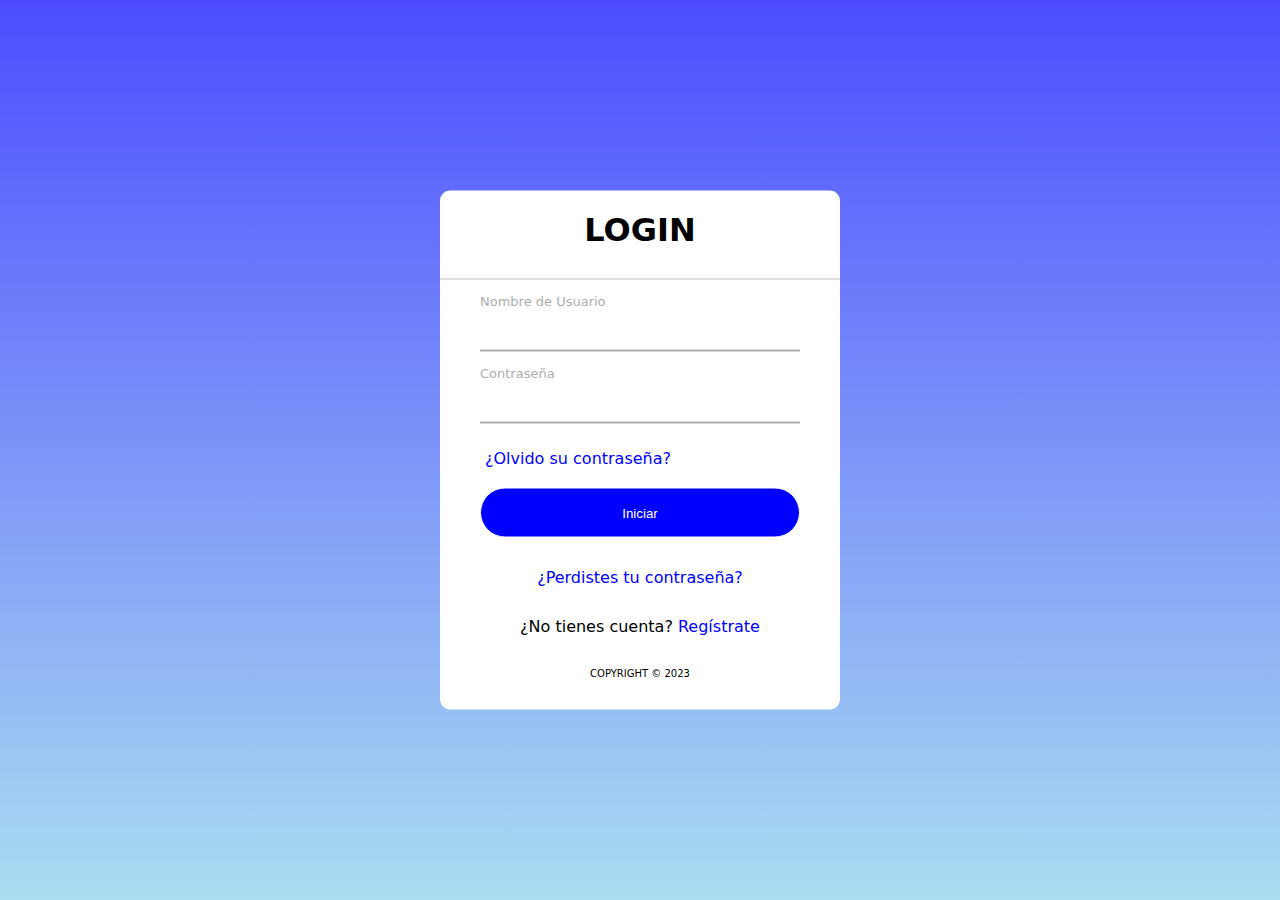
==== index.html @ 26c2ff29 "economiza_" ====
<!DOCTYPE html>
<html lang="es">
    <head>
        <meta charset="UTF-8">
        <meta name="viewport" content="width=device-with,initial-scale=1.0">
        <meta http-equiv="X-UA-Compatible" content="ie=edge">
        <title>Document</title>
        <link rel="stylesheet" href="estilos/stylecarga.css">
    </head>
    <body>
     

        <div class="lds-ring loader" id="loader"><div></div><div></div><div></div><div></div></div>

        <script src="java/scriptcarga.js"></script>

        <div class="formulario">
            <h1>LOGIN</h1>
           
            <form method="post">
                
                <div class="username">
                
                    <input type="text" required>
                    <label>Nombre de Usuario</label>
                </div>

                <div class="username">
                    <input type="password" required>
                    <label>Contraseña</label>

                </div>
                <div class="recordar">¿Olvido su contraseña?</div>

                <input type="submit" value="Iniciar">

                <div class="recuperar">  
                     <a href="#">¿Perdistes tu contraseña?</a>
                </div>
                <div class="registrarse">
                    ¿No tienes cuenta? <a href="#">Regístrate</a>
                </div>
                
                <div class="copyright">
                    <small>
                        COPYRIGHT &copy; 2023
                        <br>
                    </small>
                </div>

            </form>

        </div>
       

       
    </body>

</html>
---- estilos/stylecarga.css ----
*{
    margin: 0;
    padding: 0;
    box-sizing: border-box;
}






.lds-ring {
    display: inline-block;
    position: relative;
    width: 80px;
    height: 80px;
  }
  .lds-ring div {
    box-sizing: border-box;
    display: block;
    position: absolute;
    width: 64px;
    height: 64px;
    margin: 8px;
    border: 8px solid #fff;
    border-radius: 50%;
    animation: lds-ring 1.2s cubic-bezier(0.5, 0, 0.5, 1) infinite;
    border-color: #fff transparent transparent transparent;
  }
  .lds-ring div:nth-child(1) {
    animation-delay: -0.45s;
  }
  .lds-ring div:nth-child(2) {
    animation-delay: -0.3s;
  }
  .lds-ring div:nth-child(3) {
    animation-delay: -0.15s;
  }
  @keyframes lds-ring {
    0% {
      transform: rotate(0deg);
    }
    100% {
      transform: rotate(360deg);
    }
  }
  img{
    position: absolute;
    z-index: 1000;
  }


  .loader{
    background: blue;
    width: 100%;
    height: 100vh;
   text-align: center;
   display: flex;
   justify-content: center;
    align-items: center;
    position: fixed;
    top: 0;
    left: 0;
    z-index: 100000;
    clip-path: circle(150% at 100% 0);
 
    transition: clip-path 3s ease-in-out ;
}
.loader2{
    clip-path: circle(0% at 100% 0%);
}





body{
    margin: 0;
    padding: 0;
    font-family: system-ui, -apple-system, BlinkMacSystemFont, 'Segoe UI', Roboto, Oxygen, Ubuntu, Cantarell, 'Open Sans', 'Helvetica Neue', sans-serif;
    
    background-image: url("imagenes/imglogin.jpg");
    background-size: cover;
    background-position: center;
    background-attachment: fixed;


    height: 100vh;

}
body::before{
    content: "";
    width: 100%;
    min-height: 100vh;
    position: absolute;
    top: 0;
    left: 0;
    background: linear-gradient(blue,skyblue);
    opacity: 0.7;
    z-index: -1;
}

.formulario{
    position: absolute;
    top: 50%;
    left: 50%;
    transform: translate(-50%,-50%);
    width: 400px;
    background: white;
    border-radius: 10px;
}
.formulario h1{
    text-align: center;
    padding: 20px 0px 30px 0px;
  
    border-bottom: 1px solid silver;
}
.formulario form{
    padding: 0 40px;
    box-sizing: border-box;
}
form .username{
    position: relative;
    border-bottom: 2px solid #adadad;
    margin: 30px 0;

}
.username input{
    width: 100%;
    padding: 0 5px;
    height: 40px;
    font-size: 16px;
    border: none;
    background: none;
    outline: none;
}

.username label{
    position: absolute;
    top: -40%;
    left: 0px;
    color: #adadad;
    
    
    font-size:13px;
    pointer-events: none;
}
.username span::before{
    content: '';
    position: absolute;
    top: 40px;
    left: 0;
    width: 100%;
    height: 2px;
    background: blue;
}
.username input:focus ~ label,
.username input:focus ~label{
   
    color: blue;
}

.username input:focus ~ span::before,
.username input:focus ~span::before{
    width: 100%;
}

.recordar{
    margin: -5px 0 20px 5px;
    color: blue;
    cursor: pointer;
}
.recordar:hover{
    text-decoration: underline;
}
input[type="submit"]{
    width: 100%;
    height: 50px;
    border:  1px solid;
    background: blue;
    border-radius: 25px;
    font-size: 18x;
    color: white;
    cursor: pointer;
    outline: none;
}
input[type="submit"]:hover{
    border-color: purple;
    transition: .5s;
}
.recuperar{
    margin: 30px 0;
    text-align: center;
    font-size: 16px;
    color: black;
}
.recuperar a{
    color: blue;
    text-decoration: none;
}
.recuperar a:hover{
    text-decoration: underline;
}

.registrarse{
    margin: 30px 0;
    text-align: center;
    font-size: 16px;
    color: black;
}
.registrarse a{
    color: blue;
    text-decoration: none;
}
.registrarse a:hover{
    text-decoration: underline;
}
.copyright{
    margin: 30px 0;
    text-align: center;
    font-size: 12px;
    color: black;
}
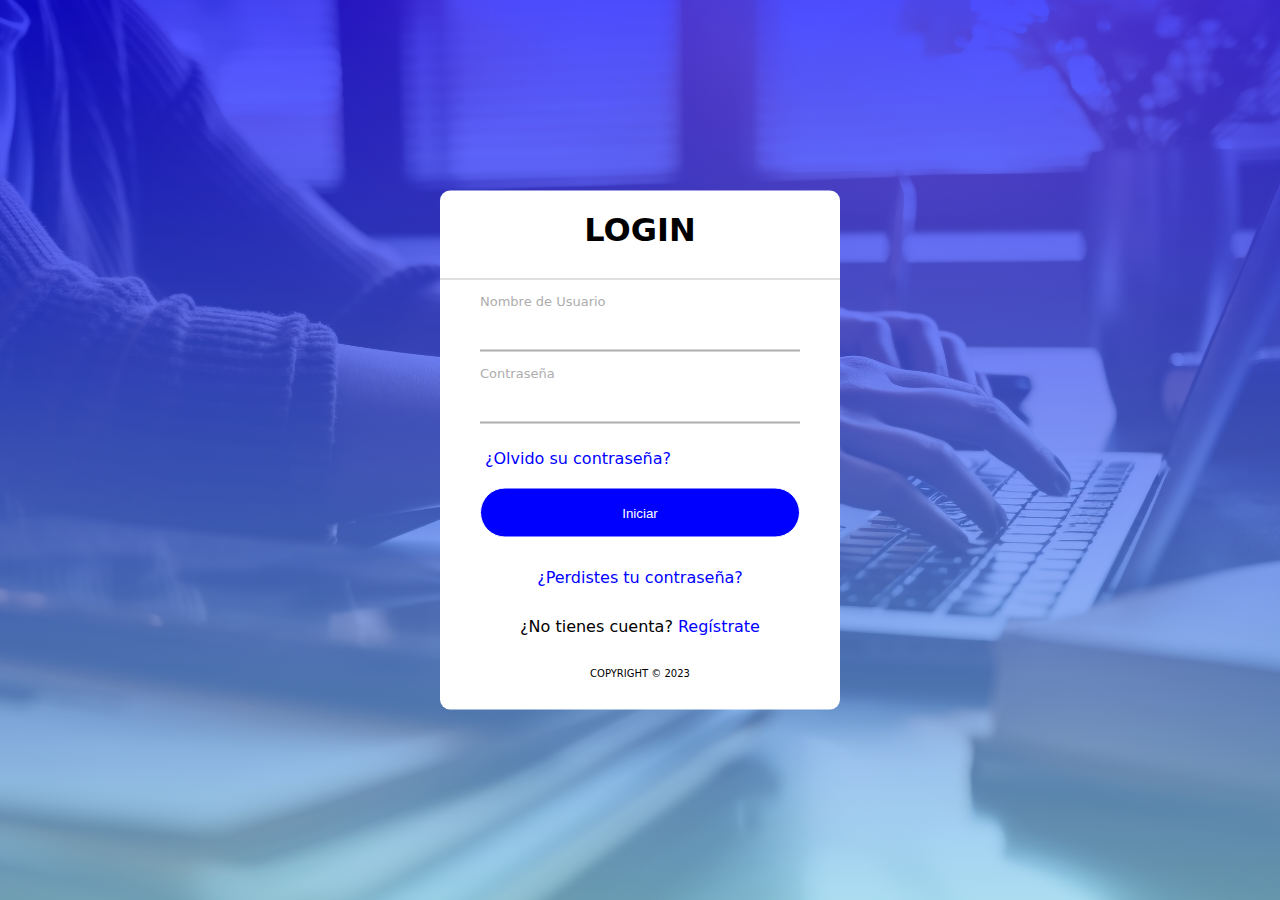
==== commit 82966669: "commit_new" ====
--- a/index.html
+++ b/index.html
@@ -35,7 +35,7 @@
                 <input type="submit" value="Iniciar">
 
                 <div class="recuperar">  
-                     <a href="#">¿Perdistes tu contraseña?</a>
+                     <a href="paginas/reestablecer.html">¿Perdistes tu contraseña?</a>
                 </div>
                 <div class="registrarse">
                     ¿No tienes cuenta? <a href="#">Regístrate</a>
--- a/estilos/stylecarga.css
+++ b/estilos/stylecarga.css
@@ -79,7 +79,7 @@
     padding: 0;
     font-family: system-ui, -apple-system, BlinkMacSystemFont, 'Segoe UI', Roboto, Oxygen, Ubuntu, Cantarell, 'Open Sans', 'Helvetica Neue', sans-serif;
     
-    background-image: url("imagenes/imglogin.jpg");
+    background-image: url("../imagenes/imglogin.jpg");
     background-size: cover;
     background-position: center;
     background-attachment: fixed;
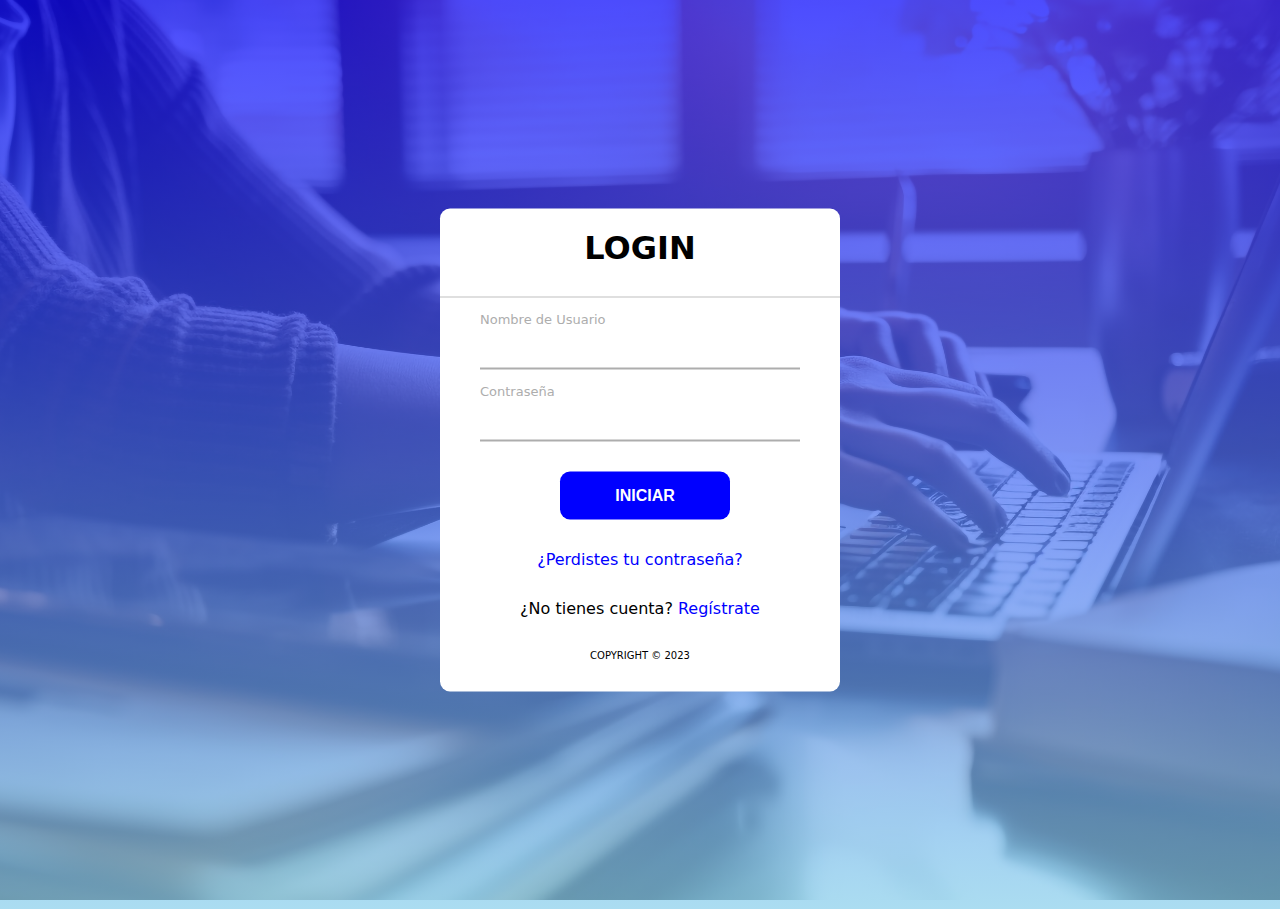
==== commit df2691f8: "new_31_3" ====
--- a/index.html
+++ b/index.html
@@ -13,11 +13,11 @@
         <div class="lds-ring loader" id="loader"><div></div><div></div><div></div><div></div></div>
 
         <script src="java/scriptcarga.js"></script>
-
-        <div class="formulario">
+        <section class="formulario ">
+        <!-- <div class="formulario"> -->
             <h1>LOGIN</h1>
            
-            <form method="post">
+            <form method="post" action="#">
                 
                 <div class="username">
                 
@@ -30,9 +30,12 @@
                     <label>Contraseña</label>
 
                 </div>
-                <div class="recordar">¿Olvido su contraseña?</div>
 
-                <input type="submit" value="Iniciar">
+               
+                <a class="btn1" href="paginas/principal.html" target="_blank">INICIAR</a>
+              
+
+                <!-- <input type="submit" value="Iniciar"> -->
 
                 <div class="recuperar">  
                      <a href="paginas/reestablecer.html">¿Perdistes tu contraseña?</a>
@@ -50,8 +53,8 @@
 
             </form>
 
-        </div>
-       
+        <!-- </div> -->
+    </section>
 
        
     </body>
--- a/estilos/stylecarga.css
+++ b/estilos/stylecarga.css
@@ -76,9 +76,10 @@
 
 body{
     margin: 0;
-    padding: 0;
+    padding:0;
     font-family: system-ui, -apple-system, BlinkMacSystemFont, 'Segoe UI', Roboto, Oxygen, Ubuntu, Cantarell, 'Open Sans', 'Helvetica Neue', sans-serif;
-    
+    top: 0;
+    left: 0;
     background-image: url("../imagenes/imglogin.jpg");
     background-size: cover;
     background-position: center;
@@ -89,13 +90,16 @@
 
 }
 body::before{
+    
     content: "";
     width: 100%;
-    min-height: 100vh;
+    height: 101%;
+  
     position: absolute;
     top: 0;
     left: 0;
     background: linear-gradient(blue,skyblue);
+
     opacity: 0.7;
     z-index: -1;
 }
@@ -173,7 +177,26 @@
 .recordar:hover{
     text-decoration: underline;
 }
-input[type="submit"]{
+.btn1{
+    display: block;
+    text-align: center;
+    width: 170px;
+    font-family: Arial, Helvetica, sans-serif;
+    font-weight: 700;
+    background-color: blue;
+    border-radius: 10px;
+    padding: 15px 30px;
+    margin: 10px 80px;
+    color: #fff;
+    text-decoration: none;
+}
+.btn1:hover{
+    background-color: white;
+    border: 3px solid blue;
+    color: blue;
+    
+}
+/* input[type="submit"]{
     width: 100%;
     height: 50px;
     border:  1px solid;
@@ -187,7 +210,7 @@
 input[type="submit"]:hover{
     border-color: purple;
     transition: .5s;
-}
+} */
 .recuperar{
     margin: 30px 0;
     text-align: center;
@@ -221,3 +244,14 @@
     font-size: 12px;
     color: black;
 }
+
+/* --------------------------------------------
+ proceso de responsive 
+ ------------------------------------------ */
+
+@media  screen and (max-width: 750px) {
+    body::before{
+        width: 105%;
+        height: 106%;;
+    }
+}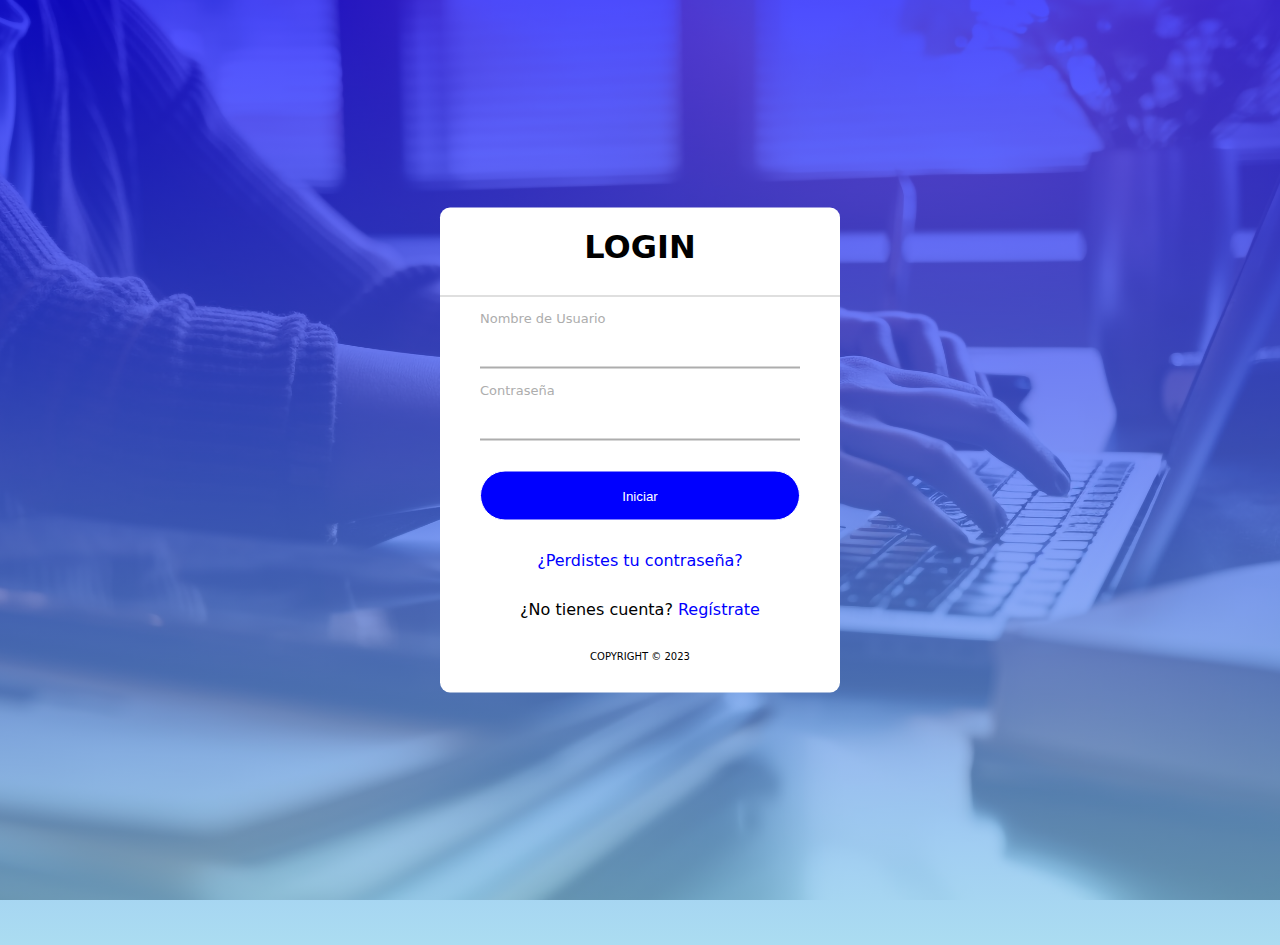
==== commit e5d9a7db: "new_2_55" ====
--- a/index.html
+++ b/index.html
@@ -13,11 +13,11 @@
         <div class="lds-ring loader" id="loader"><div></div><div></div><div></div><div></div></div>
 
         <script src="java/scriptcarga.js"></script>
-        <section class="formulario ">
-        <!-- <div class="formulario"> -->
+        <!-- <section class="formulario "> -->
+        <div class="formulario">
             <h1>LOGIN</h1>
            
-            <form method="post" action="#">
+            <form  action="paginas/principal.html">
                 
                 <div class="username">
                 
@@ -32,16 +32,16 @@
                 </div>
 
                
-                <a class="btn1" href="paginas/principal.html" target="_blank">INICIAR</a>
+                <!-- <a class="btn1" href="paginas/principal.html" target="_blank">INICIAR</a> -->
               
 
-                <!-- <input type="submit" value="Iniciar"> -->
+                <input type="submit" value="Iniciar">
 
                 <div class="recuperar">  
                      <a href="paginas/reestablecer.html">¿Perdistes tu contraseña?</a>
                 </div>
                 <div class="registrarse">
-                    ¿No tienes cuenta? <a href="#">Regístrate</a>
+                    ¿No tienes cuenta? <a href="paginas/registro.html">Regístrate</a>
                 </div>
                 
                 <div class="copyright">
@@ -53,8 +53,8 @@
 
             </form>
 
-        <!-- </div> -->
-    </section>
+        </div>
+    <!-- </section> -->
 
        
     </body>
--- a/estilos/stylecarga.css
+++ b/estilos/stylecarga.css
@@ -80,6 +80,7 @@
     font-family: system-ui, -apple-system, BlinkMacSystemFont, 'Segoe UI', Roboto, Oxygen, Ubuntu, Cantarell, 'Open Sans', 'Helvetica Neue', sans-serif;
     top: 0;
     left: 0;
+
     background-image: url("../imagenes/imglogin.jpg");
     background-size: cover;
     background-position: center;
@@ -92,8 +93,8 @@
 body::before{
     
     content: "";
-    width: 100%;
-    height: 101%;
+    width: 104%;
+    height: 105%;
   
     position: absolute;
     top: 0;
@@ -177,7 +178,7 @@
 .recordar:hover{
     text-decoration: underline;
 }
-.btn1{
+/* .btn1{
     display: block;
     text-align: center;
     width: 170px;
@@ -195,8 +196,8 @@
     border: 3px solid blue;
     color: blue;
     
-}
-/* input[type="submit"]{
+} */
+input[type="submit"]{
     width: 100%;
     height: 50px;
     border:  1px solid;
@@ -210,7 +211,7 @@
 input[type="submit"]:hover{
     border-color: purple;
     transition: .5s;
-} */
+}
 .recuperar{
     margin: 30px 0;
     text-align: center;
@@ -250,8 +251,31 @@
  ------------------------------------------ */
 
 @media  screen and (max-width: 750px) {
+    .btn1{
+        display: block;
+        text-align: center;
+        width: 170px;
+        font-family: Arial, Helvetica, sans-serif;
+        font-weight: 700;
+        background-color: blue;
+        border-radius: 10px;
+        padding: 15px 30px;
+        margin: 20px 50px;
+        color: #fff;
+        text-decoration: none;
+    }
+    .formulario{
+        position: absolute;
+        top: 50%;
+        left: 50%;
+        transform: translate(-50%,-50%);
+        width: 350px;
+        background: white;
+        border-radius: 10px;
+    }
     body::before{
-        width: 105%;
-        height: 106%;;
+        width: 100%;
+        height: 100%;
+        position: absolute;
     }
 }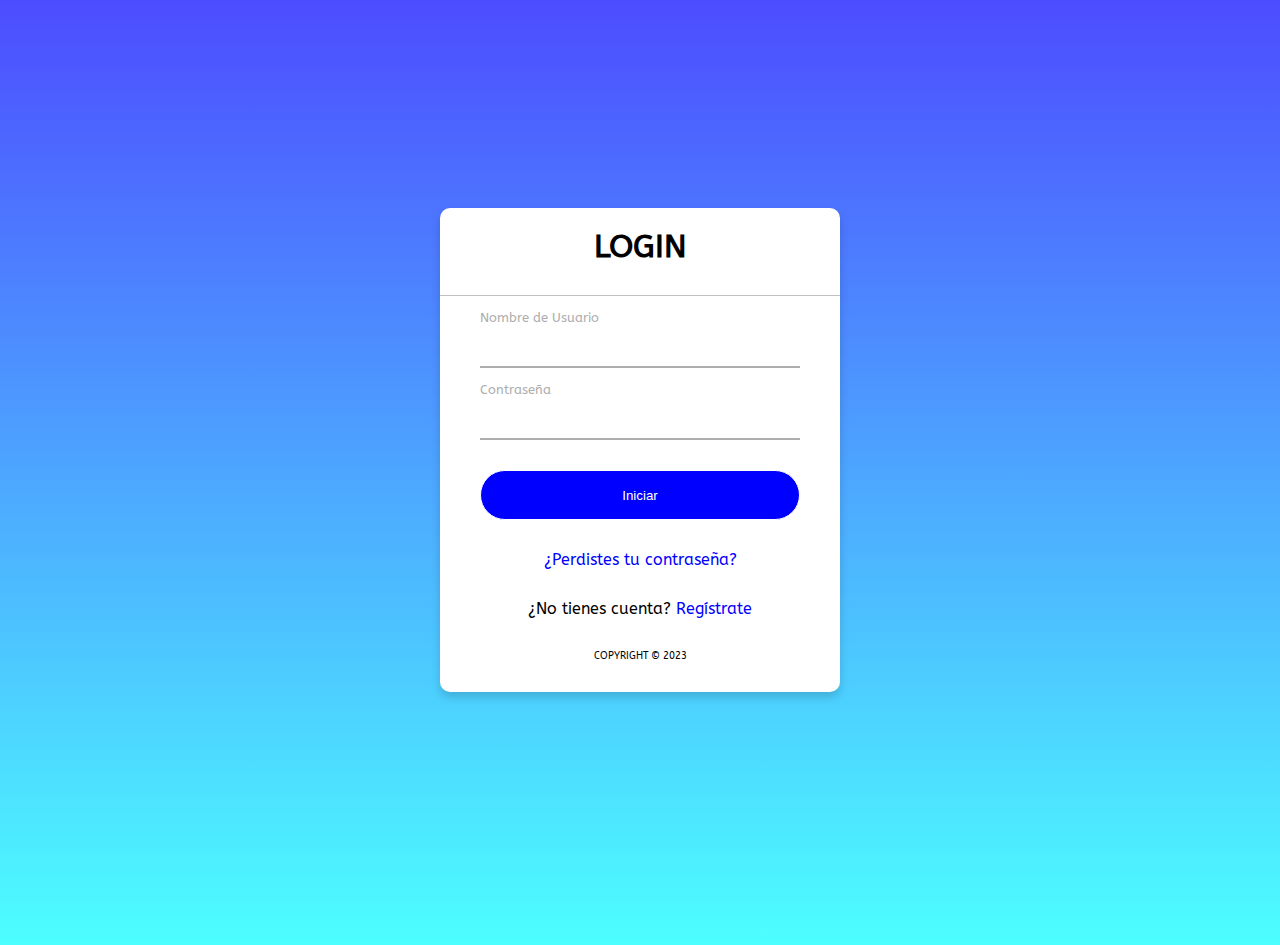
==== commit a4dc9d12: "new_24" ====
--- a/index.html
+++ b/index.html
@@ -5,6 +5,7 @@
         <meta name="viewport" content="width=device-with,initial-scale=1.0">
         <meta http-equiv="X-UA-Compatible" content="ie=edge">
         <title>Document</title>
+        <link href="https://fonts.googleapis.com/css2?family=ABeeZee&display=swap" rel="stylesheet">
         <link rel="stylesheet" href="estilos/stylecarga.css">
     </head>
     <body>
--- a/estilos/stylecarga.css
+++ b/estilos/stylecarga.css
@@ -77,11 +77,12 @@
 body{
     margin: 0;
     padding:0;
-    font-family: system-ui, -apple-system, BlinkMacSystemFont, 'Segoe UI', Roboto, Oxygen, Ubuntu, Cantarell, 'Open Sans', 'Helvetica Neue', sans-serif;
+    font-family: 'ABeeZee', sans-serif;
+    /* font-family: system-ui, -apple-system, BlinkMacSystemFont, 'Segoe UI', Roboto, Oxygen, Ubuntu, Cantarell, 'Open Sans', 'Helvetica Neue', sans-serif; */
     top: 0;
     left: 0;
 
-    background-image: url("../imagenes/imglogin.jpg");
+    /* background-image: url("../imagenes/imglogin.jpg"); */
     background-size: cover;
     background-position: center;
     background-attachment: fixed;
@@ -99,7 +100,8 @@
     position: absolute;
     top: 0;
     left: 0;
-    background: linear-gradient(blue,skyblue);
+    background-color: white;
+    background: linear-gradient(blue, aqua);
 
     opacity: 0.7;
     z-index: -1;
@@ -113,6 +115,8 @@
     width: 400px;
     background: white;
     border-radius: 10px;
+    box-shadow: 0px 5px 10px rgba(0, 0, 0, .16);
+	
 }
 .formulario h1{
     text-align: center;
